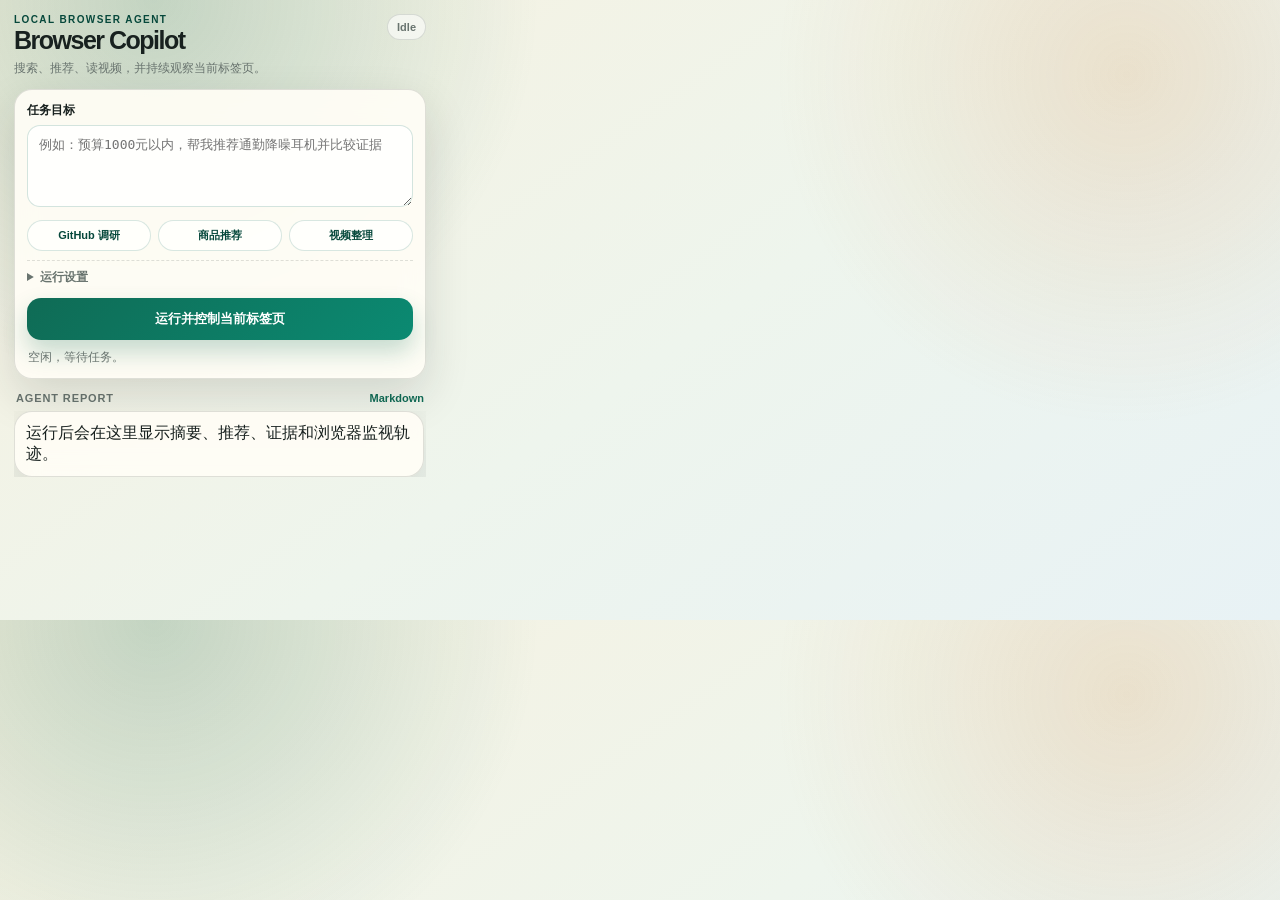
==== chrome_extension/popup.html @ e542d654 "feat: add browser agent extension" ====
<!doctype html>
<html lang="zh-CN">
<head>
  <meta charset="utf-8" />
  <meta name="viewport" content="width=device-width, initial-scale=1" />
  <title>Browser Copilot Agent</title>
  <link rel="stylesheet" href="popup.css" />
</head>
<body>
  <main class="shell">
    <header class="hero">
      <div>
        <p class="eyebrow">Local Browser Agent</p>
        <h1>Browser Copilot</h1>
        <p class="subtitle">搜索、推荐、读视频，并持续观察当前标签页。</p>
      </div>
      <span id="statusBadge" class="status-badge idle">Idle</span>
    </header>

    <section class="composer card-surface">
      <label for="goal">任务目标</label>
      <textarea id="goal" rows="4" placeholder="例如：预算1000元以内，帮我推荐通勤降噪耳机并比较证据"></textarea>

      <div class="quick-grid" aria-label="快捷任务">
        <button type="button" class="quick-chip" data-goal="帮我找几个可以参考的浏览器自动化智能体 GitHub 开源项目，比较活跃度、语言、README质量和适合借鉴的实现点" data-url="https://github.com">GitHub 调研</button>
        <button type="button" class="quick-chip" data-goal="预算1000元以内，推荐一款适合通勤和办公室使用的降噪耳机，要比较品牌、类型、价格、音质、降噪、佩戴舒适度和用户评价" data-url="https://www.bing.com">商品推荐</button>
        <button type="button" class="quick-chip" data-goal="帮我查找并整理一个 CLIP 多模态模型入门教程视频的主要内容" data-url="https://www.bing.com">视频整理</button>
      </div>

      <details class="advanced">
        <summary>运行设置</summary>
        <div class="field-row">
          <label for="url">起始 URL</label>
          <input id="url" value="https://example.com" />
        </div>
        <div class="field-row compact-row">
          <label for="maxSteps">最大步数</label>
          <input id="maxSteps" type="number" min="1" max="30" value="10" />
        </div>
      </details>

      <button id="runBtn" class="run-button">运行并控制当前标签页</button>
      <p id="status" class="status-text">空闲，等待任务。</p>
    </section>

    <section class="report-toolbar">
      <span>Agent Report</span>
      <a id="markdownLink" href="http://127.0.0.1:8000/api/latest-report" target="_blank" rel="noreferrer">Markdown</a>
    </section>

    <section id="result" class="report">
      <p class="empty">运行后会在这里显示摘要、推荐、证据和浏览器监视轨迹。</p>
    </section>
  </main>

  <script src="popup.js"></script>
</body>
</html>
---- chrome_extension/popup.css ----
:root {
  --ink: #18211f;
  --muted: #69746f;
  --line: rgba(42, 55, 49, 0.15);
  --paper: rgba(255, 253, 246, 0.92);
  --paper-strong: #fffdf6;
  --moss: #0f6b55;
  --moss-deep: #06483b;
  --amber: #a25b12;
  --danger: #b42318;
  --sky: #d9edf5;
  --mint: #dff3e8;
  --shadow: 0 18px 45px rgba(26, 38, 34, 0.14);
}

* { box-sizing: border-box; }

body {
  margin: 0;
  width: 440px;
  min-height: 620px;
  color: var(--ink);
  font-family: "Avenir Next", "PingFang SC", "Helvetica Neue", sans-serif;
  background:
    radial-gradient(circle at 12% 0%, rgba(15, 107, 85, 0.22), transparent 30%),
    radial-gradient(circle at 88% 12%, rgba(217, 131, 54, 0.18), transparent 28%),
    linear-gradient(145deg, #f7f1df 0%, #eef5ed 54%, #e8f2f5 100%);
}

.shell { padding: 14px; }

.hero {
  display: flex;
  justify-content: space-between;
  align-items: flex-start;
  gap: 12px;
  margin-bottom: 12px;
}

.eyebrow {
  margin: 0 0 3px;
  color: var(--moss-deep);
  font-size: 10px;
  font-weight: 800;
  letter-spacing: 0.14em;
  text-transform: uppercase;
}

h1 {
  margin: 0;
  font-size: 25px;
  line-height: 1;
  letter-spacing: -0.06em;
}

.subtitle {
  margin: 7px 0 0;
  max-width: 285px;
  color: var(--muted);
  font-size: 12px;
  line-height: 1.45;
}

.status-badge {
  border: 1px solid var(--line);
  border-radius: 999px;
  padding: 6px 9px;
  background: rgba(255, 255, 255, 0.58);
  color: var(--muted);
  font-size: 11px;
  font-weight: 800;
}

.status-badge.running,
.status-badge.monitoring { background: #fff3d8; color: #8a4b00; }
.status-badge.done { background: var(--mint); color: var(--moss-deep); }
.status-badge.error,
.status-badge.needs_review { background: #fee4e2; color: var(--danger); }

.card-surface,
.empty,
.card {
  border: 1px solid var(--line);
  border-radius: 18px;
  background: var(--paper);
  box-shadow: var(--shadow);
  backdrop-filter: blur(12px);
}

.composer { padding: 12px; }

label {
  display: block;
  margin: 0 0 6px;
  font-size: 12px;
  font-weight: 800;
}

input,
textarea {
  width: 100%;
  border: 1px solid rgba(15, 107, 85, 0.18);
  border-radius: 13px;
  padding: 10px 11px;
  color: var(--ink);
  font-size: 13px;
  background: rgba(255, 255, 255, 0.8);
  outline: none;
}

textarea { resize: vertical; }
input:focus,
textarea:focus { border-color: rgba(15, 107, 85, 0.62); box-shadow: 0 0 0 3px rgba(15, 107, 85, 0.1); }

.quick-grid {
  display: grid;
  grid-template-columns: repeat(3, 1fr);
  gap: 7px;
  margin: 9px 0;
}

.quick-chip {
  border: 1px solid rgba(15, 107, 85, 0.16);
  border-radius: 999px;
  padding: 7px 8px;
  background: rgba(255, 255, 255, 0.7);
  color: var(--moss-deep);
  font-size: 11px;
  font-weight: 800;
  cursor: pointer;
}

.quick-chip:hover { background: var(--mint); }

.advanced {
  margin-top: 8px;
  border-top: 1px dashed var(--line);
  padding-top: 8px;
}

.advanced summary {
  cursor: pointer;
  color: var(--muted);
  font-size: 12px;
  font-weight: 800;
}

.field-row { margin-top: 9px; }
.compact-row input { max-width: 120px; }

.run-button {
  width: 100%;
  margin-top: 12px;
  border: 0;
  border-radius: 14px;
  padding: 12px;
  background: linear-gradient(135deg, var(--moss) 0%, #0b8a72 100%);
  color: #fff;
  font-size: 13px;
  font-weight: 900;
  cursor: pointer;
  box-shadow: 0 12px 24px rgba(15, 107, 85, 0.24);
}

.run-button:disabled { opacity: 0.65; cursor: wait; }

.status-text {
  margin: 9px 1px 0;
  color: var(--muted);
  font-size: 12px;
}
.status-text.error { color: var(--danger); }

.report-toolbar {
  display: flex;
  justify-content: space-between;
  align-items: center;
  margin: 13px 2px 7px;
  color: var(--muted);
  font-size: 11px;
  font-weight: 900;
  letter-spacing: 0.08em;
  text-transform: uppercase;
}

.report-toolbar a {
  color: var(--moss);
  text-transform: none;
  letter-spacing: 0;
}

.report {
  max-height: 365px;
  overflow: auto;
  display: grid;
  gap: 9px;
  padding-right: 2px;
}

.empty,
.card {
  margin: 0;
  padding: 11px;
}

.card h2 {
  margin: 0 0 7px;
  font-size: 13px;
  letter-spacing: -0.01em;
}

.card p {
  margin: 5px 0;
  color: var(--muted);
  font-size: 12px;
  line-height: 1.48;
}

.card ol,
.card ul {
  margin: 7px 0 0;
  padding-left: 19px;
}

.card li {
  margin: 5px 0;
  font-size: 12px;
  line-height: 1.45;
}

.meta {
  display: flex;
  flex-wrap: wrap;
  gap: 5px;
  margin-bottom: 7px;
}

.pill {
  display: inline-flex;
  align-items: center;
  border-radius: 999px;
  padding: 4px 7px;
  background: var(--mint);
  color: var(--moss-deep);
  font-size: 11px;
  font-weight: 850;
}

.pill.warn { background: #fff4df; color: var(--amber); }
.pill.error { background: #fee4e2; color: var(--danger); }

.score {
  display: inline-flex;
  align-items: center;
  gap: 4px;
  margin-left: 4px;
  color: var(--amber);
  font-size: 11px;
  font-weight: 900;
}

a {
  color: var(--moss);
  text-decoration: none;
  font-weight: 850;
}

a:hover { text-decoration: underline; }

.small {
  color: var(--muted);
  font-size: 11px;
}
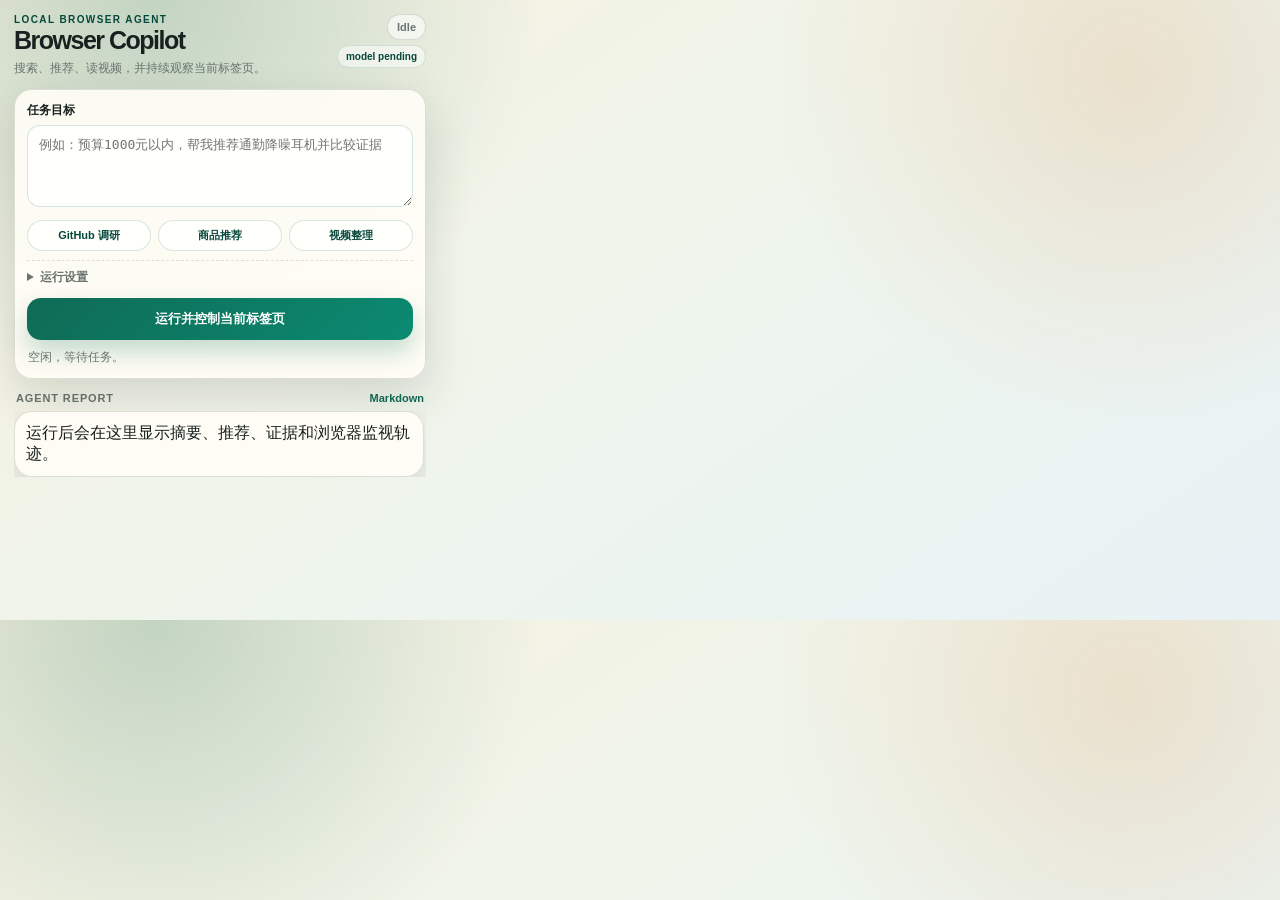
==== commit da7e0609: "zhy" ====
--- a/chrome_extension/popup.html
+++ b/chrome_extension/popup.html
@@ -14,7 +14,10 @@
         <h1>Browser Copilot</h1>
         <p class="subtitle">搜索、推荐、读视频，并持续观察当前标签页。</p>
       </div>
-      <span id="statusBadge" class="status-badge idle">Idle</span>
+      <div class="status-stack">
+        <span id="statusBadge" class="status-badge idle">Idle</span>
+        <span id="modelBadge" class="model-badge">model pending</span>
+      </div>
     </header>
 
     <section class="composer card-surface">
@@ -33,10 +36,26 @@
           <label for="url">起始 URL</label>
           <input id="url" value="https://example.com" />
         </div>
+        <div class="field-row">
+          <label for="domain">任务场景</label>
+          <select id="domain">
+            <option value="auto">自动识别</option>
+            <option value="shopping">商品推荐</option>
+            <option value="github">GitHub 调研</option>
+            <option value="paper">论文调研</option>
+            <option value="video">视频整理</option>
+            <option value="general">通用调研</option>
+          </select>
+        </div>
         <div class="field-row compact-row">
           <label for="maxSteps">最大步数</label>
           <input id="maxSteps" type="number" min="1" max="30" value="10" />
         </div>
+        <div class="field-row">
+          <label for="apiBase">后端地址</label>
+          <input id="apiBase" value="http://127.0.0.1:8000" />
+        </div>
+        <p id="configStatus" class="config-status">正在读取本地后端配置...</p>
       </details>
 
       <button id="runBtn" class="run-button">运行并控制当前标签页</button>
--- a/chrome_extension/popup.css
+++ b/chrome_extension/popup.css
@@ -71,6 +71,27 @@
   font-weight: 800;
 }
 
+.status-stack {
+  display: grid;
+  justify-items: end;
+  gap: 5px;
+  flex: 0 0 auto;
+}
+
+.model-badge {
+  max-width: 160px;
+  border: 1px solid rgba(15, 107, 85, 0.14);
+  border-radius: 999px;
+  padding: 5px 8px;
+  background: rgba(255, 255, 255, 0.5);
+  color: var(--moss-deep);
+  font-size: 10px;
+  font-weight: 800;
+  overflow: hidden;
+  text-overflow: ellipsis;
+  white-space: nowrap;
+}
+
 .status-badge.running,
 .status-badge.monitoring { background: #fff3d8; color: #8a4b00; }
 .status-badge.done { background: var(--mint); color: var(--moss-deep); }
@@ -97,6 +118,7 @@
 }
 
 input,
+select,
 textarea {
   width: 100%;
   border: 1px solid rgba(15, 107, 85, 0.18);
@@ -110,6 +132,7 @@
 
 textarea { resize: vertical; }
 input:focus,
+select:focus,
 textarea:focus { border-color: rgba(15, 107, 85, 0.62); box-shadow: 0 0 0 3px rgba(15, 107, 85, 0.1); }
 
 .quick-grid {
@@ -171,6 +194,16 @@
 }
 .status-text.error { color: var(--danger); }
 
+.config-status {
+  margin: 8px 0 0;
+  color: var(--muted);
+  font-size: 11px;
+  line-height: 1.4;
+}
+
+.config-status.ready { color: var(--moss-deep); }
+.config-status.error { color: var(--danger); }
+
 .report-toolbar {
   display: flex;
   justify-content: space-between;
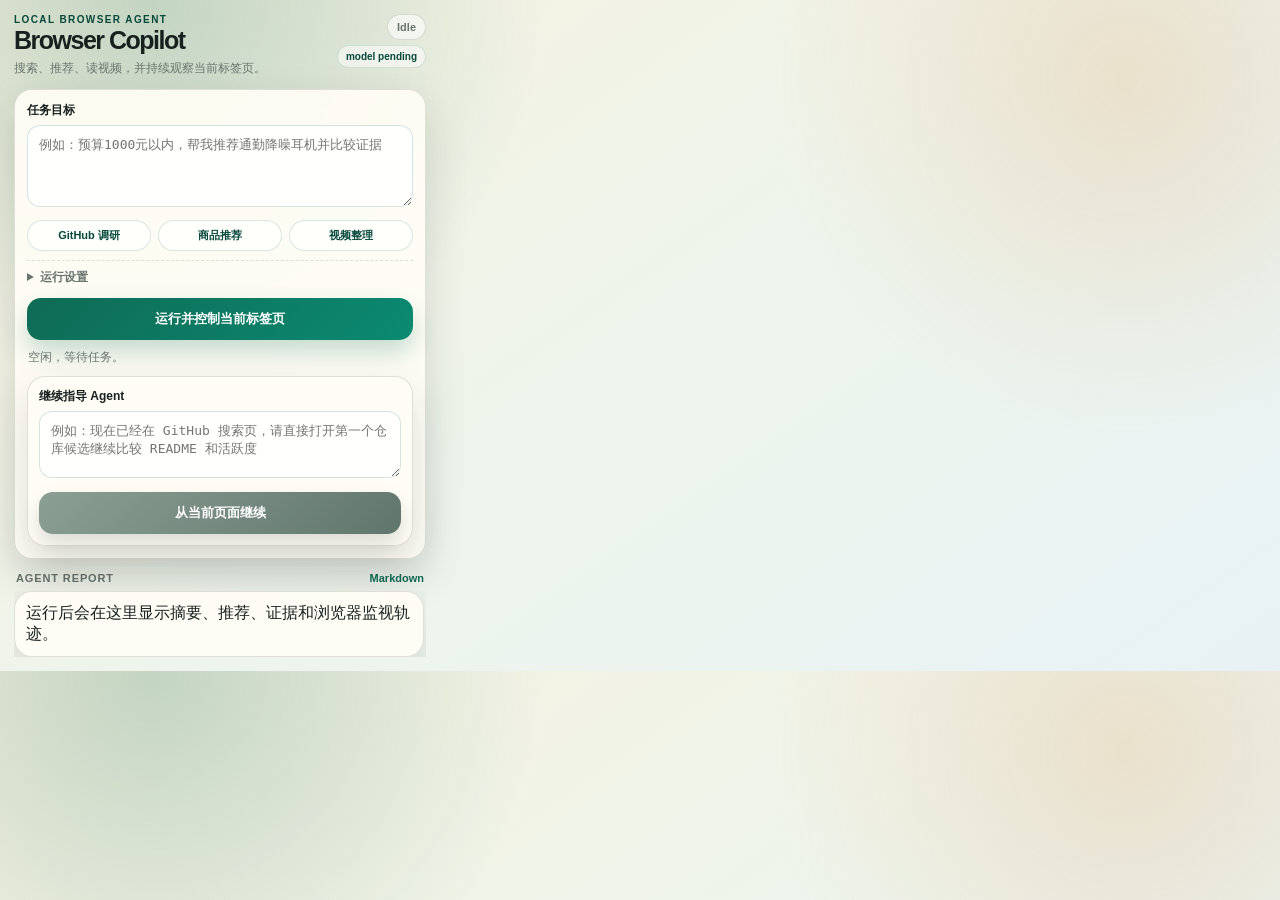
==== commit b8a3a3aa: "Add browser agent orchestration and extension updates" ====
--- a/chrome_extension/popup.html
+++ b/chrome_extension/popup.html
@@ -60,6 +60,12 @@
 
       <button id="runBtn" class="run-button">运行并控制当前标签页</button>
       <p id="status" class="status-text">空闲，等待任务。</p>
+
+      <section class="handoff card-surface">
+        <label for="agentHint">继续指导 Agent</label>
+        <textarea id="agentHint" rows="3" placeholder="例如：现在已经在 GitHub 搜索页，请直接打开第一个仓库候选继续比较 README 和活跃度"></textarea>
+        <button id="continueBtn" class="run-button secondary-button">从当前页面继续</button>
+      </section>
     </section>
 
     <section class="report-toolbar">
--- a/chrome_extension/popup.css
+++ b/chrome_extension/popup.css
@@ -187,6 +187,17 @@
 
 .run-button:disabled { opacity: 0.65; cursor: wait; }
 
+.handoff {
+  margin-top: 10px;
+  padding: 11px;
+}
+
+.secondary-button {
+  margin-top: 10px;
+  background: linear-gradient(135deg, #8b9f95 0%, #60756b 100%);
+  box-shadow: 0 10px 20px rgba(54, 66, 61, 0.18);
+}
+
 .status-text {
   margin: 9px 1px 0;
   color: var(--muted);
@@ -230,6 +241,15 @@
   padding-right: 2px;
 }
 
+.report::-webkit-scrollbar {
+  width: 10px;
+}
+
+.report::-webkit-scrollbar-thumb {
+  border-radius: 999px;
+  background: rgba(15, 107, 85, 0.24);
+}
+
 .empty,
 .card {
   margin: 0;
@@ -240,6 +260,9 @@
   margin: 0 0 7px;
   font-size: 13px;
   letter-spacing: -0.01em;
+  display: flex;
+  align-items: center;
+  justify-content: space-between;
 }
 
 .card p {
@@ -281,6 +304,11 @@
 
 .pill.warn { background: #fff4df; color: var(--amber); }
 .pill.error { background: #fee4e2; color: var(--danger); }
+
+.card strong {
+  color: var(--ink);
+  font-size: 12px;
+}
 
 .score {
   display: inline-flex;
